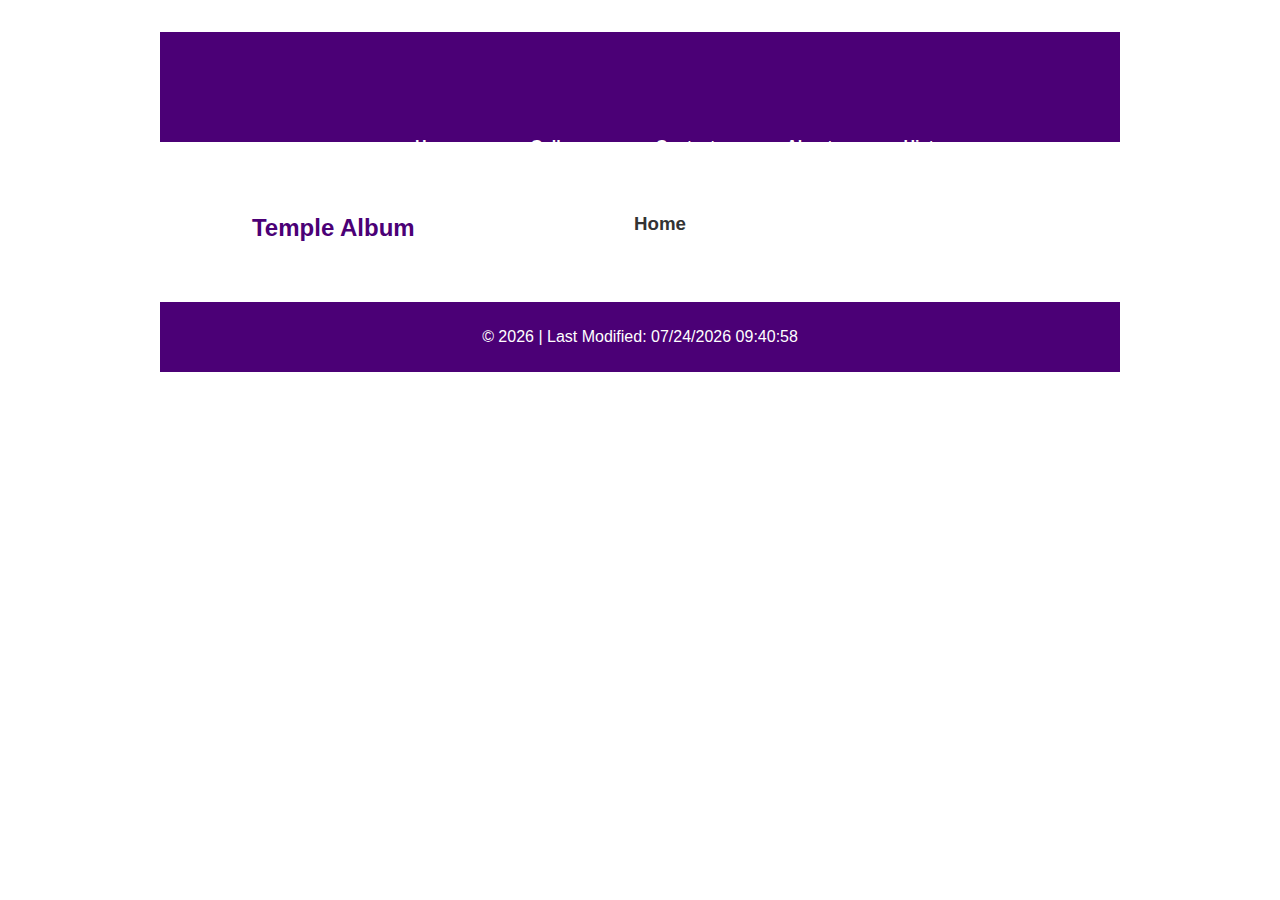
==== filtered-temples.html @ 3c28e9a9 "filtered temples" ====
<!DOCTYPE html> 
<html lang="en">
<head>
    <meta charset="UTF-8">
    <meta name="viewport" content="width=device-width, initial-scale=1.0">
    <meta name="description" content="Temples.">
    <meta name="author" content="Maria Ruiz Diaz">
    <title>Temple Album</title>
   
    <link rel="stylesheet" href="styles/temples.css">
    <link rel="stylesheet" href="styles/temples-large.css">
</head>
<body>
    <header>
        <h1>Temple</h1>
        <button class="menu-toggle">☰</button>
        <nav>
            <ul>
                <li><a href="#">Home</a></li>
                <li><a href="#">Gallery</a></li>
                <li><a href="#">Contact</a></li>
                <li><a href="#">About</a></li>
                <li><a href="#">History</a></li>
            </ul>
        </nav>
    </header>

    <main>
        <h2>Temple Album</h2>
        <h3>Home</h3>
        
        <!-- Template for temple cards -->
        <div id="temple-cards-container"></div>
    </main>

    <footer>
        <p>&copy; <span id="year"></span> | Last Modified: <span id="lastModified"></span></p>
    </footer>

    <script src="scripts/temples.js" defer></script>
</body>
</html>
---- styles/temples.css ----
body {
    font-family: Arial, sans-serif;
    margin: 0;
    padding: 0;
    text-align: center;
    background-color: white;
    color: #333;
}

header {
    background-color: #4B0076;
    color: white;
    padding: 15px;
    display: flex;
    justify-content: space-between;
    align-items: center;
    position: relative;
}

.menu-toggle {
    background: none;
    border: none;
    color: white;
    font-size: 24px;
    cursor: pointer;
    display: block;
}

nav {
    display: none;
    flex-direction: column;
    background-color: #4B0076;
    position: absolute;
    top: 60px;
    left: 0;
    width: 100%;
    text-align: center;
}

nav ul {
    list-style: none;
    padding: 0;
    margin: 0;
    display: flex;
    flex-direction: column;
}

nav ul li {
    padding: 10px;
}

nav ul li a {
    color: white;
    text-decoration: none;
    font-weight: bold;
    display: block;
    padding: 10px;
}

/* Se agregó la pseudo-clase :hover */
nav ul li a:hover {
    background-color: #3b005c;
    transition: background-color 0.3s ease-in-out;
}

nav ul.active {
    display: flex;
}

main {
    padding: 20px;
    display: grid;
    grid-template-columns: 1fr;
    gap: 20px;
    justify-content: center;
}

h1, h2 {
    color: #4B0076;
}

figure {
    background: white;
    padding: 10px;
    border-radius: 8px;
    box-shadow: 0px 4px 6px rgba(0, 0, 0, 0.1);
    text-align: center;
}

figure img {
    width: 100%;
    max-width: 300px;
    border-radius: 8px;
}

figcaption {
    background-color: #EEE;
    padding: 5px;
    border-radius: 5px;
    font-size: 14px;
}

footer {
    background-color: #4B0076;
    color: white;
    padding: 10px;
    margin-top: 20px;
}

@media (min-width: 769px) {
    .menu-toggle {
        display: none;
    }

    nav {
        display: flex !important;
        flex-direction: row;
        justify-content: center;
        position: relative;
        background: none;
    }

    nav ul {
        display: flex;
        flex-direction: row;
        gap: 15px;
    }

    main {
        grid-template-columns: repeat(3, 1fr);
    }
}
---- styles/temples-large.css ----
/* temples-large.css - Larger Screen Adjustments */

body {
    max-width: 75%;
    margin: 2rem auto;
}

/* Remove CSS Flex and Grid layout */
nav ul {
    list-style-type: none;
    padding-left: 0;
    text-align: center;
}

nav ul li {
    display: inline-block; /* This is not Flexbox, just a simple inline-block for horizontal items */
    margin-right: 1rem;
}

figure {
    margin: 0 auto 2rem;
    padding: 15px;
    background-color: white;
    border-radius: 8px;
    box-shadow: 0px 4px 6px rgba(0, 0, 0, 0.1);
    text-align: center;
}

figcaption {
    font-size: 1.2rem;
}

/* Adjust layout for desktop screens without using media query */
main {
    width: 100%;
    margin-top: 2rem;
}

footer {
    text-align: center;
    padding: 10px;
    background-color: #4B0076;
    color: white;
}

footer p {
    font-size: 1rem;
}
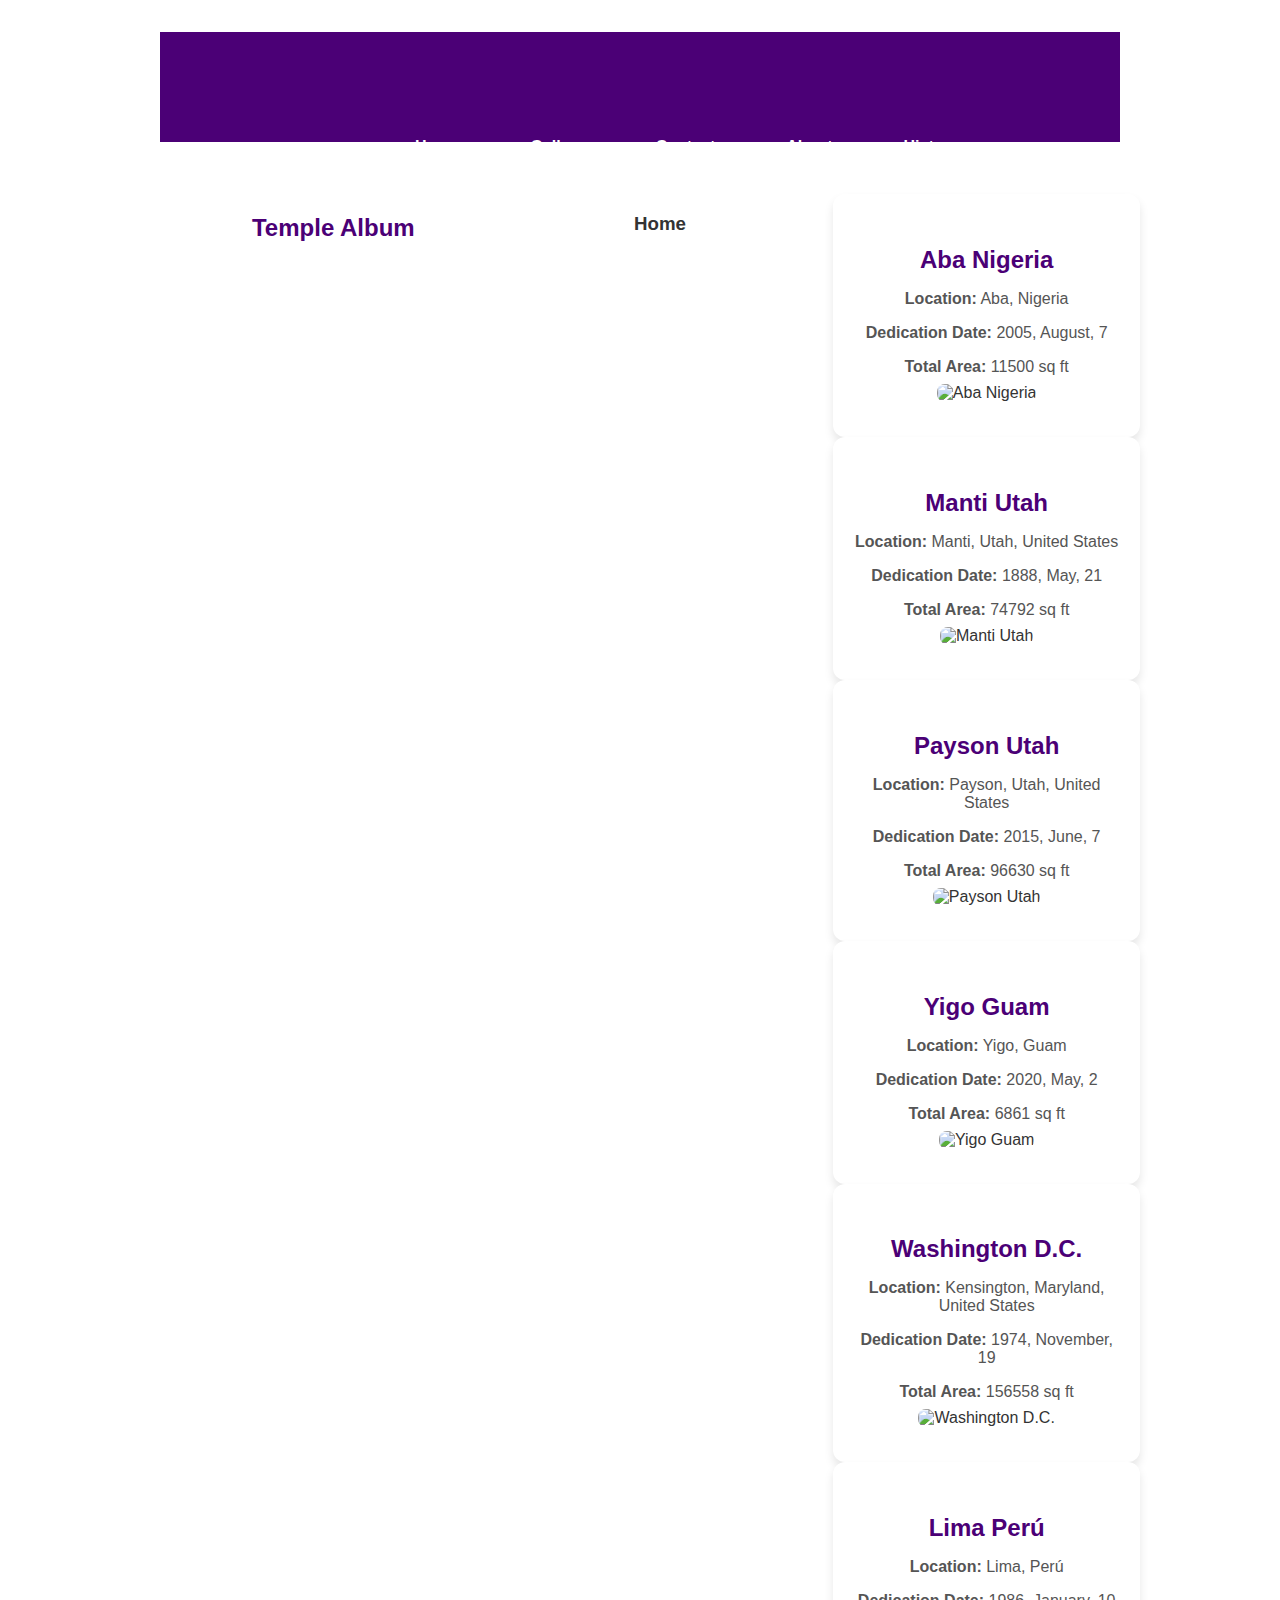
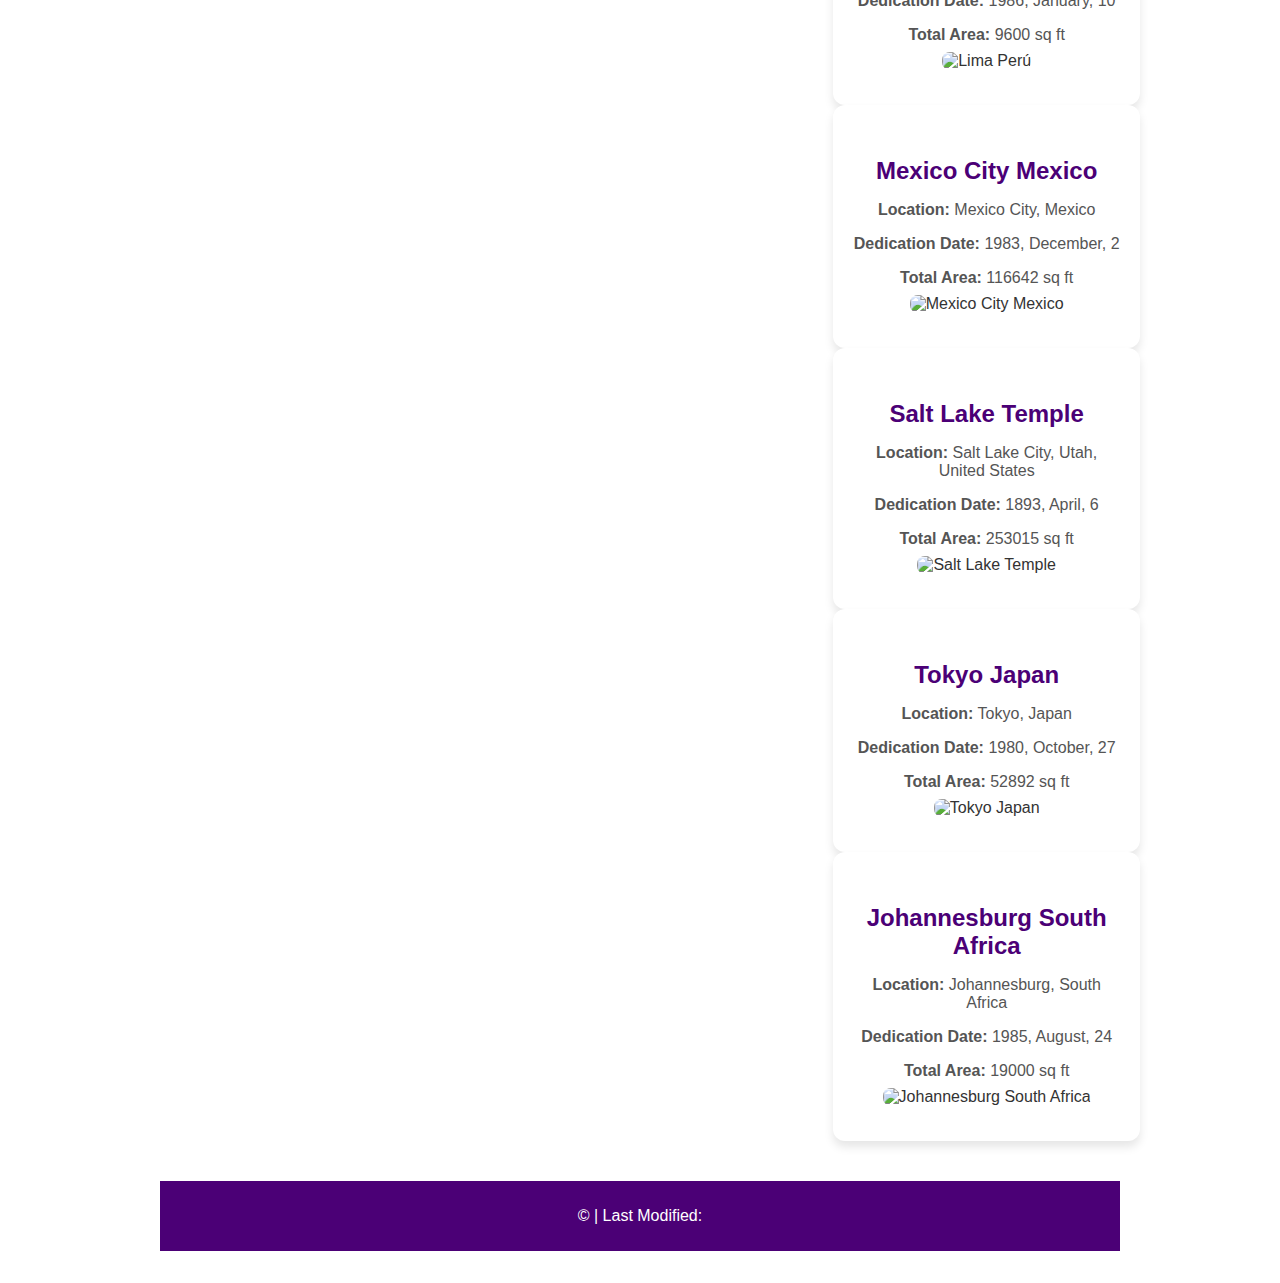
==== commit 2e7fe0ef: "changes styles" ====
--- a/filtered-temples.html
+++ b/filtered-temples.html
@@ -7,8 +7,8 @@
     <meta name="author" content="Maria Ruiz Diaz">
     <title>Temple Album</title>
    
-    <link rel="stylesheet" href="styles/temples.css">
-    <link rel="stylesheet" href="styles/temples-large.css">
+    <link rel="stylesheet" href="styles/filtered-temples.css">
+    <link rel="stylesheet" href="styles/filtered-large.css">
 </head>
 <body>
     <header>
@@ -37,6 +37,6 @@
         <p>&copy; <span id="year"></span> | Last Modified: <span id="lastModified"></span></p>
     </footer>
 
-    <script src="scripts/temples.js" defer></script>
+    <script src="scripts/filtered-temple.js" defer></script>
 </body>
 </html>
--- a/styles/filtered-temples.css
+++ b/styles/filtered-temples.css
@@ -0,0 +1,171 @@
+body {
+    font-family: Arial, sans-serif;
+    margin: 0;
+    padding: 0;
+    text-align: center;
+    background-color: white;
+    color: #333;
+}
+
+header {
+    background-color: #4B0076;
+    color: white;
+    padding: 15px;
+    display: flex;
+    justify-content: space-between;
+    align-items: center;
+    position: relative;
+}
+
+.menu-toggle {
+    background: none;
+    border: none;
+    color: white;
+    font-size: 24px;
+    cursor: pointer;
+    display: block;
+}
+
+nav {
+    display: none;
+    flex-direction: column;
+    background-color: #4B0076;
+    position: absolute;
+    top: 60px;
+    left: 0;
+    width: 100%;
+    text-align: center;
+}
+
+nav ul {
+    list-style: none;
+    padding: 0;
+    margin: 0;
+    display: flex;
+    flex-direction: column;
+}
+
+nav ul li {
+    padding: 10px;
+}
+
+nav ul li a {
+    color: white;
+    text-decoration: none;
+    font-weight: bold;
+    display: block;
+    padding: 10px;
+}
+
+/* Se agregó la pseudo-clase :hover */
+nav ul li a:hover {
+    background-color: #3b005c;
+    transition: background-color 0.3s ease-in-out;
+}
+
+nav ul.active {
+    display: flex;
+}
+
+main {
+    padding: 20px;
+    display: grid;
+    grid-template-columns: 1fr;
+    gap: 20px;
+    justify-content: center;
+}
+
+h1, h2 {
+    color: #4B0076;
+}
+
+figure {
+    background: white;
+    padding: 10px;
+    border-radius: 8px;
+    box-shadow: 0px 4px 6px rgba(0, 0, 0, 0.1);
+    text-align: center;
+}
+
+figure img {
+    width: 100%;
+    max-width: 300px;
+    border-radius: 8px;
+}
+
+figcaption {
+    background-color: #EEE;
+    padding: 5px;
+    border-radius: 5px;
+    font-size: 14px;
+}
+
+footer {
+    background-color: #4B0076;
+    color: white;
+    padding: 10px;
+    margin-top: 20px;
+}
+
+/* Temple cards styles */
+.temple-card {
+    background-color: white;
+    padding: 20px;
+    border-radius: 12px;
+    box-shadow: 0px 6px 10px rgba(0, 0, 0, 0.1);
+    text-align: center;
+    transition: transform 0.3s ease, box-shadow 0.3s ease;
+}
+
+.temple-card:hover {
+    transform: translateY(-10px);
+    box-shadow: 0px 10px 20px rgba(0, 0, 0, 0.2);
+}
+
+.temple-card img {
+    width: 100%;
+    max-width: 400px;
+    border-radius: 8px;
+    margin-bottom: 15px;
+}
+
+.temple-card h4 {
+    color: #4B0076;
+    font-size: 1.5rem;
+    margin-bottom: 10px;
+}
+
+.temple-card p {
+    font-size: 1rem;
+    color: #555;
+    margin-bottom: 8px;
+}
+
+/* Responsive design for temple cards */
+@media (min-width: 769px) {
+    .menu-toggle {
+        display: none;
+    }
+
+    nav {
+        display: flex !important;
+        flex-direction: row;
+        justify-content: center;
+        position: relative;
+        background: none;
+    }
+
+    nav ul {
+        display: flex;
+        flex-direction: row;
+        gap: 15px;
+    }
+
+    main {
+        grid-template-columns: repeat(3, 1fr);
+    }
+
+    .temple-card {
+        margin: 0;
+    }
+}
--- a/styles/filtered-large.css
+++ b/styles/filtered-large.css
@@ -0,0 +1,48 @@
+/* temples-large.css - Larger Screen Adjustments */
+
+body {
+    max-width: 75%;
+    margin: 2rem auto;
+}
+
+/* Remove CSS Flex and Grid layout */
+nav ul {
+    list-style-type: none;
+    padding-left: 0;
+    text-align: center;
+}
+
+nav ul li {
+    display: inline-block; /* This is not Flexbox, just a simple inline-block for horizontal items */
+    margin-right: 1rem;
+}
+
+figure {
+    margin: 0 auto 2rem;
+    padding: 15px;
+    background-color: white;
+    border-radius: 8px;
+    box-shadow: 0px 4px 6px rgba(0, 0, 0, 0.1);
+    text-align: center;
+}
+
+figcaption {
+    font-size: 1.2rem;
+}
+
+/* Adjust layout for desktop screens without using media query */
+main {
+    width: 100%;
+    margin-top: 2rem;
+}
+
+footer {
+    text-align: center;
+    padding: 10px;
+    background-color: #4B0076;
+    color: white;
+}
+
+footer p {
+    font-size: 1rem;
+}
